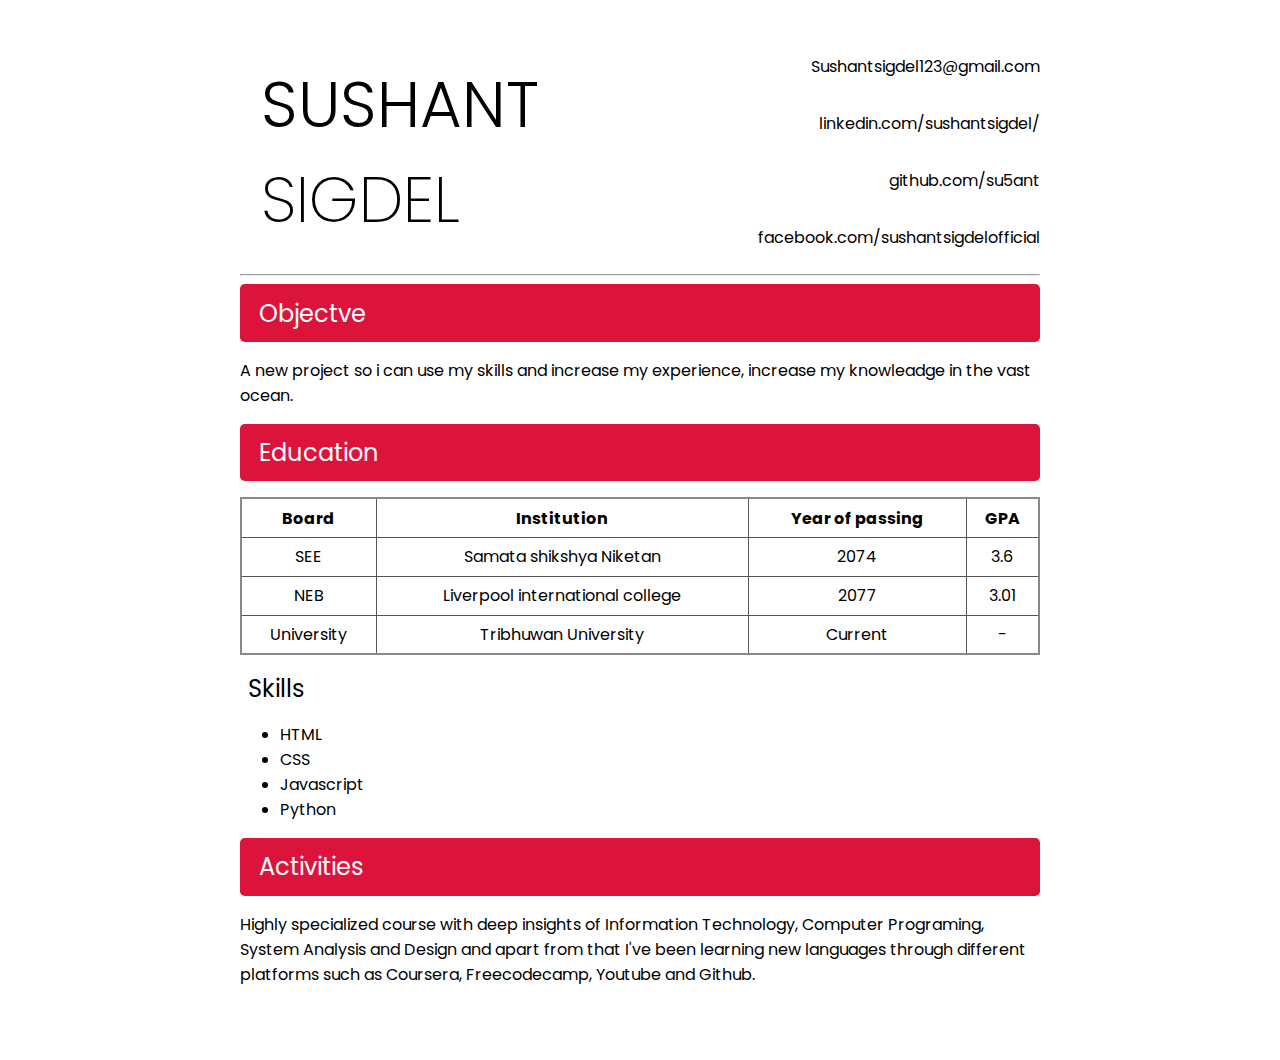
==== resume/resume.html @ 3bd7cf0d "Add files via upload" ====
<!DOCTYPE html>
<html lang="en">
  <head>
    <meta charset="UTF-8" />
    <meta name="viewport" content="width=device-width, initial-scale=1.0" />
    <meta http-equiv="X-UA-Compatible" content="ie=edge" />

    <!-- Font Awesome -->
    <script src="https://fonts.googleapis.com/css2?family=Poppins:wght@400;500;600;700&family=Ubuntu:wght@400;500;700&display=swap"></script>

    <!-- Style -->
    <link rel="stylesheet" href="resume.css" />

    <!-- Google Fonts -->
    <link
      href="https://fonts.googleapis.com/css?family=Poppins:200,300,400,500,700,800,900&display=swap"
      rel="stylesheet"
    />

    <title>Resume</title>
  </head>
  <body>
    <div class="box">
      <div class="header">
        <div class="header-left">
          <div class="name">
            <h1 class="first-name">SUSHANT</h1>
            <h1 class="last-name">SIGDEL</h1>
          </div>
        </div>
        <div class="header-right">
          <div class="email">
            <p>Sushantsigdel123@gmail.com</p>
            <i class="fas fa-envelope"></i>
          </div>
          <div class="linkedin">
            <p>linkedin.com/sushantsigdel/</p>
            <i class="fab fa-linkedin"></i>
          </div>
          <div class="github">
            <p>github.com/su5ant</p>
            <i class="fab fa-github"></i>
          </div>
          <div class="Facebook">
            <p>facebook.com/sushantsigdelofficial</p>
            <i class="fas fa-phone"></i>
          </div>
        </div>
      </div>
      <hr />
      <div class="objective">
        <div class="obj-heading grey">
          <i class="fas fa-bullseye icon"></i>
          <h2>Objectve</h2>
        </div>
        <p>
             A new project so i can use my skills and increase my experience, increase my knowleadge in the vast ocean.
        </p>
      </div>
      <div class="education">
        <div class="ed-heading grey">
          <i class="fas fa-school icon"></i>
          <h2>Education</h2>
        </div>

        <table>
          <tr>
            <th>Board</th>
            <th>Institution</th>
            <th>Year of passing</th>
            <th>GPA</th>
          </tr>
          <tr>
            <td>SEE</td>
            <td>Samata shikshya Niketan</td>
            <td>2074</td>
            <td>3.6</td>
          </tr>
          <tr>
            <td>NEB</td>
            <td>Liverpool international college</td>
            <td>2077</td>
            <td>3.01</td>
          </tr>
          <tr>
            <td>University</td>
            <td>Tribhuwan University</td>
            <td>Current</td>
            <td>-</td>
          </tr>
        </table>
      </div>
      <div class="skills">
          <div class="skills-heading ">
                <i class="fas fa-tools icon"></i>
                <h2>Skills</h2>
          </div>

        <ul>
          <li>HTML</li>
          <li>CSS</li>
          <li>Javascript</li>
          <li>Python</li>
        </ul>
      </div>
      <div class="activities">
        <div class="act-heading grey">
          <i class="fab fa-creative-commons-nd icon"></i>
          <h2>Activities</h2>
        </div>

        <p>
            Highly specialized course with deep insights of Information Technology, Computer Programing, System Analysis and Design and apart from that I've been learning new languages through different platforms such as Coursera, Freecodecamp, Youtube and Github. 
        </p>
      </div>
    </div>
  </body>
</html>
---- resume/resume.css ----
body {
  margin: -2%;
  padding: 0;
  background: white;
  font-family: "Poppins", sans-serif;
}

h1 {
  margin: 0;
  font-weight: 400;
}

h2 {
  margin: 0;
  font-weight: 400;
  display: inline-block;
}

.box {
  background: white;
  width: 50rem;
  padding: 3rem;
  margin: 1rem auto;
  border-radius: 0.5rem;
}

.header {
  display: grid;
  grid-template-columns: 40% 60%;
}

.header-left {
  display: grid;
  justify-items: center;
  align-items: center;
  font-size: 2rem;
}

.first-name {
  font-weight: 300;
  margin: 0;
}
.last-name {
  font-weight: 200;
  margin: 0;
}

.header-right {
  width: 100%;
  display: grid;
  justify-items: end;
}

.header-right p {
  display: inline-block;
}

.grey {
  background: crimson;
  color: #fff;
  padding: 0.7rem;
  border-radius: 0.3rem;
}

.icon {
  color: rgb(223, 223, 223);
  font-size: 1.5rem;
  margin-right: 0.5rem;
}

table {
  border: 2px solid #888;
  margin: 1rem 0 1rem 0;
  width: 100%;
  text-align: center;
  border-collapse: collapse;
}

td,
th {
  border: 1px solid #555;
  padding: 0.4rem;
}
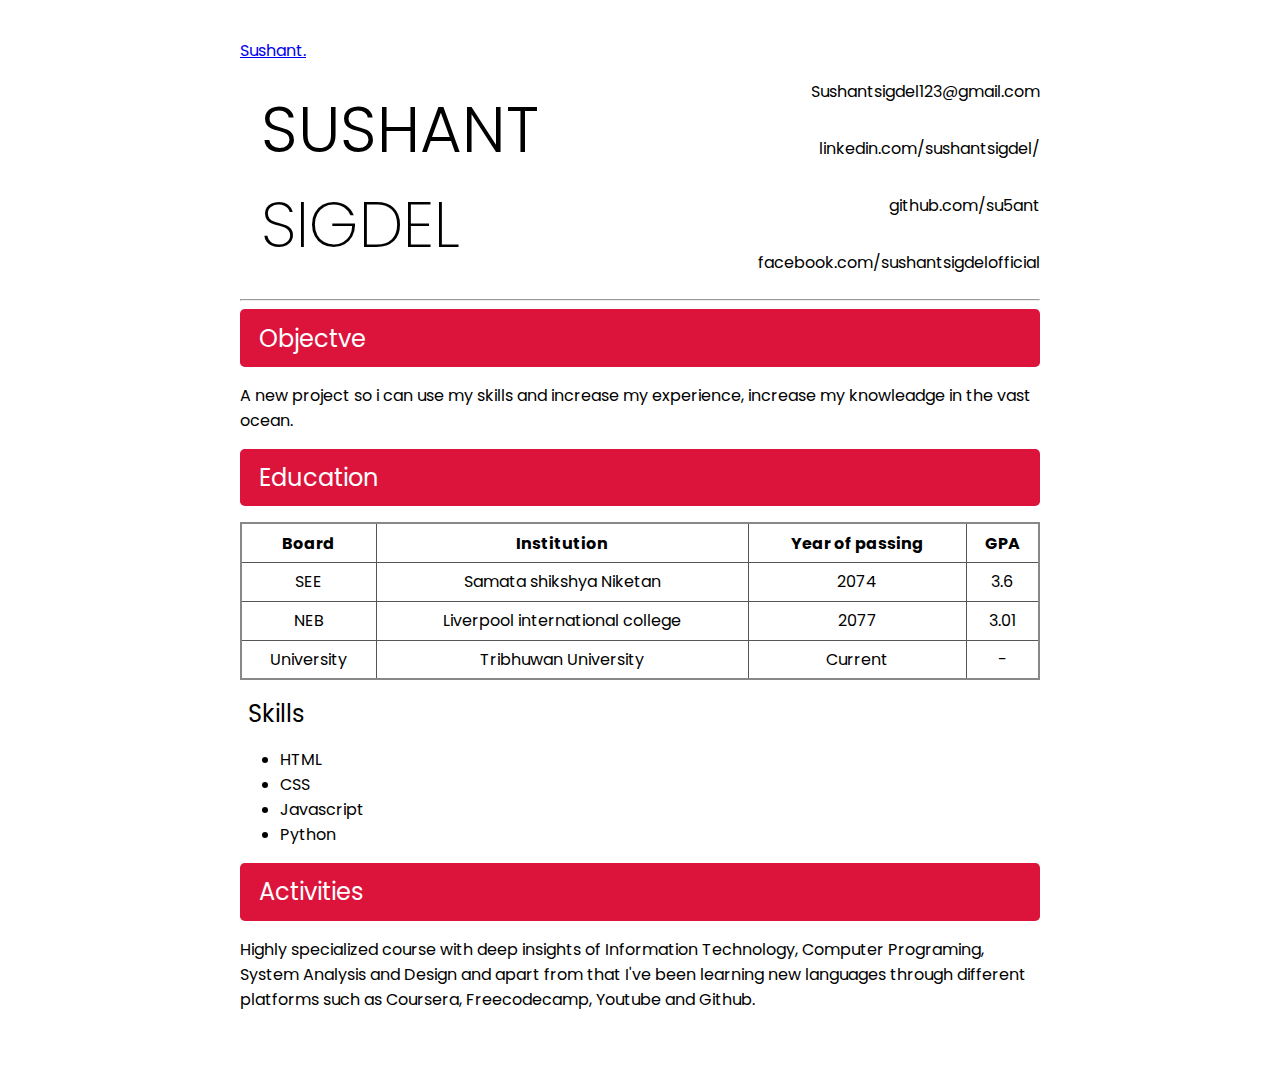
==== commit e4fc812f: "Update resume.html" ====
--- a/resume/resume.html
+++ b/resume/resume.html
@@ -21,6 +21,8 @@
   </head>
   <body>
     <div class="box">
+      <div class="logo"><a href="www.sushantsigdel.com.np">Sush<span>ant.</span></a></div>
+      <div class="red-box">
       <div class="header">
         <div class="header-left">
           <div class="name">
@@ -44,6 +46,7 @@
           <div class="Facebook">
             <p>facebook.com/sushantsigdelofficial</p>
             <i class="fas fa-phone"></i>
+          </div>
           </div>
         </div>
       </div>
@@ -115,4 +118,4 @@
       </div>
     </div>
   </body>
-</html>+</html>
